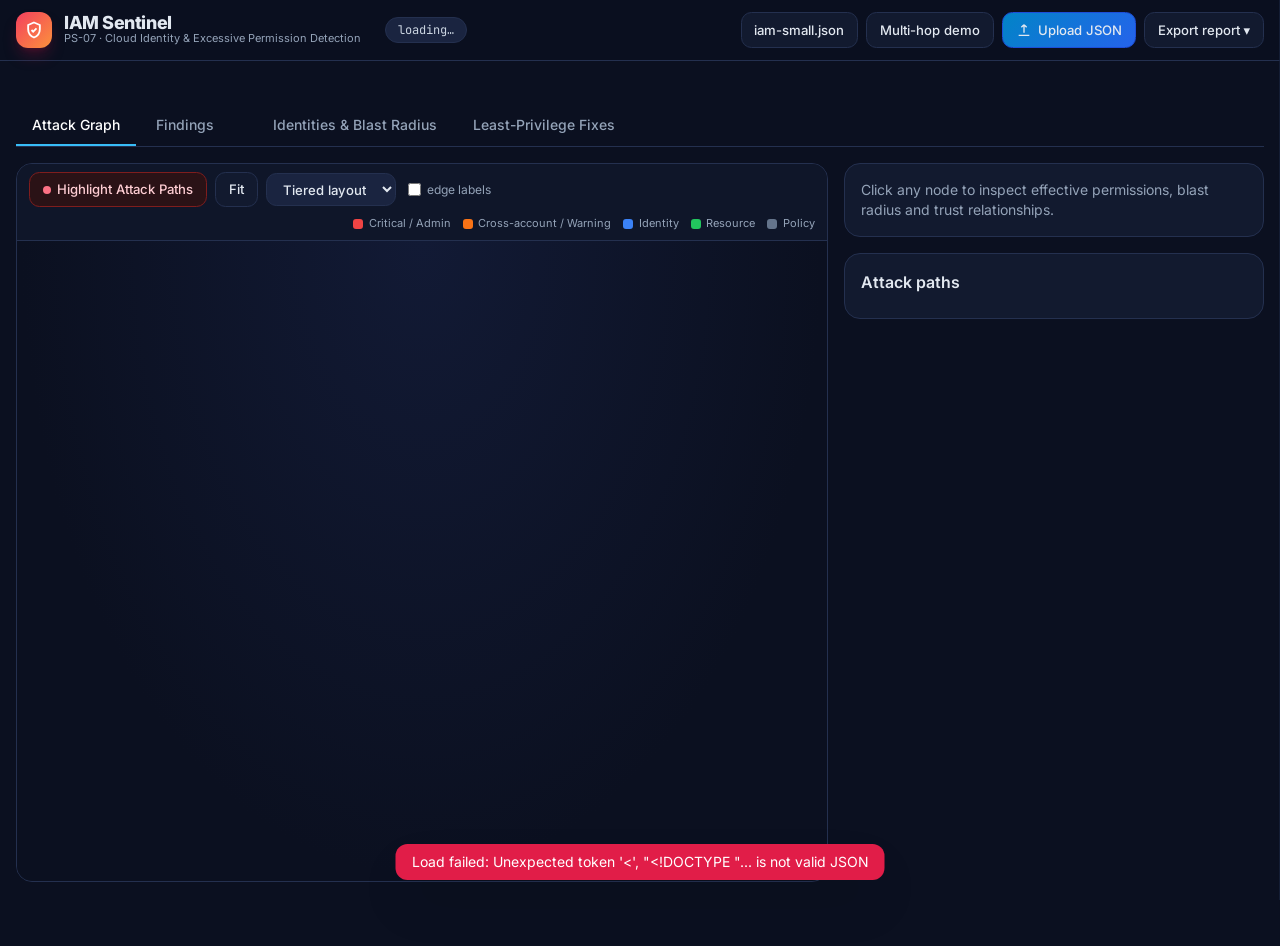
==== static/index.html @ 8353f0c9 "Initial commit: IAM-Sentinel Cloud Identity & Excessive Permission Detection System" ====
<!doctype html>
<html lang="en" class="dark">
<head>
  <meta charset="utf-8">
  <meta name="viewport" content="width=device-width, initial-scale=1">
  <title>IAM Sentinel · Cloud Identity Risk</title>
  <link rel="preconnect" href="https://fonts.googleapis.com">
  <link href="https://fonts.googleapis.com/css2?family=Inter:wght@400;500;600;700;800&family=JetBrains+Mono:wght@400;600&display=swap" rel="stylesheet">
  <!-- vendored locally so the dashboard works fully offline (Tailwind Play CDN 3.4.5, Cytoscape.js 3.28.1) -->
  <script src="/static/vendor/tailwind.js"></script>
  <script>
    tailwind.config = {
      darkMode: 'class',
      theme: { extend: {
        fontFamily: { sans: ['Inter', 'system-ui', 'sans-serif'], mono: ['JetBrains Mono', 'ui-monospace', 'monospace'] },
        colors: { ink: { 950: '#070b16', 900: '#0b1020', 850: '#0f1629', 800: '#121a2f', 700: '#1a2440', 600: '#24304f', 500: '#3a4a70' } }
      } }
    }
  </script>
  <script src="/static/vendor/cytoscape.min.js"></script>
  <link rel="stylesheet" href="/static/app.css">
</head>
<body class="bg-ink-900 text-slate-200 font-sans antialiased min-h-screen">

<!-- drag & drop overlay -->
<div id="dropOverlay" class="hidden fixed inset-0 z-50 bg-ink-950/90 backdrop-blur flex items-center justify-center">
  <div class="border-2 border-dashed border-sky-400 rounded-3xl px-16 py-12 text-center">
    <div class="text-5xl mb-3">⤓</div>
    <div class="text-xl font-semibold">Drop an AWS IAM JSON export</div>
    <div class="text-slate-400 text-sm mt-1">get-account-authorization-details output, or a single policy document</div>
  </div>
</div>

<!-- header -->
<header class="sticky top-0 z-40 bg-ink-900/85 backdrop-blur border-b border-ink-600">
  <div class="max-w-[1600px] mx-auto px-4 py-3 flex flex-wrap items-center gap-3">
    <div class="flex items-center gap-3 mr-auto">
      <div class="w-9 h-9 rounded-xl bg-gradient-to-br from-rose-500 to-orange-400 grid place-items-center shadow-lg shadow-rose-900/40">
        <svg viewBox="0 0 24 24" class="w-5 h-5 text-white" fill="none" stroke="currentColor" stroke-width="2.2"><path d="M12 3l7 3v5c0 4.5-3 8.3-7 10-4-1.7-7-5.5-7-10V6l7-3z"/><path d="M9 12l2 2 4-4"/></svg>
      </div>
      <div>
        <div class="font-extrabold tracking-tight text-lg leading-none">IAM Sentinel</div>
        <div class="text-[11px] text-slate-400 leading-tight">PS-07 · Cloud Identity &amp; Excessive Permission Detection</div>
      </div>
      <span id="sourcePill" class="ml-3 hidden sm:inline-flex items-center gap-1.5 text-xs bg-ink-700 border border-ink-600 rounded-full px-3 py-1 font-mono text-slate-300">loading…</span>
    </div>
    <div class="flex flex-wrap items-center gap-2 text-sm">
      <button data-sample="default" class="sample-btn btn">iam-small.json</button>
      <button data-sample="multihop" class="sample-btn btn">Multi-hop demo</button>
      <label class="btn btn-primary cursor-pointer">
        <svg viewBox="0 0 24 24" class="w-4 h-4" fill="none" stroke="currentColor" stroke-width="2"><path d="M12 16V4m0 0l-4 4m4-4l4 4M4 20h16"/></svg>
        Upload JSON<input id="fileInput" type="file" accept=".json,application/json" class="hidden">
      </label>
      <div class="relative" id="exportWrap">
        <button id="exportBtn" class="btn">Export report ▾</button>
        <div id="exportMenu" class="hidden absolute right-0 mt-2 w-56 bg-ink-800 border border-ink-600 rounded-xl shadow-2xl p-1 z-50">
          <a data-fmt="html" class="export-link">HTML executive + technical report</a>
          <a data-fmt="md" class="export-link">Markdown report</a>
          <a data-fmt="json" class="export-link">JSON (full findings)</a>
          <a data-fmt="sarif" class="export-link">SARIF 2.1.0 (CI/CD)</a>
          <a id="applyScript" class="export-link">apply-remediations.sh</a>
        </div>
      </div>
    </div>
  </div>
</header>

<main class="max-w-[1600px] mx-auto px-4 pb-16">
  <!-- posture banner -->
  <section id="posture" class="grid grid-cols-2 md:grid-cols-3 xl:grid-cols-6 gap-3 mt-5"></section>
  <div id="telemetryNote" class="hidden mt-3 text-sm rounded-xl border border-amber-500/30 bg-amber-500/10 text-amber-200 px-4 py-2"></div>

  <!-- tabs -->
  <nav class="mt-6 flex gap-1 border-b border-ink-600 text-sm overflow-x-auto" id="tabs">
    <button data-tab="graph" class="tab active">Attack Graph</button>
    <button data-tab="findings" class="tab">Findings <span id="findCount" class="badge-count"></span></button>
    <button data-tab="identities" class="tab">Identities &amp; Blast Radius</button>
    <button data-tab="remediation" class="tab">Least-Privilege Fixes <span id="remCount" class="badge-count"></span></button>
  </nav>

  <!-- GRAPH -->
  <section data-panel="graph" class="panel mt-4 grid grid-cols-1 xl:grid-cols-[1fr_420px] gap-4">
    <div class="card p-0 overflow-hidden flex flex-col">
      <div class="flex flex-wrap items-center gap-2 px-3 py-2 border-b border-ink-600 bg-ink-850">
        <button id="hlToggle" class="btn btn-danger">
          <span class="w-2 h-2 rounded-full bg-rose-400 animate-pulse"></span> Highlight Attack Paths
        </button>
        <button id="fitBtn" class="btn">Fit</button>
        <select id="layoutSel" class="btn bg-ink-700">
          <option value="tiers">Tiered layout</option>
          <option value="cose">Force layout</option>
        </select>
        <label class="flex items-center gap-1.5 text-xs text-slate-400 ml-1"><input id="edgeLabels" type="checkbox" class="accent-sky-500"> edge labels</label>
        <div class="ml-auto flex flex-wrap gap-3 text-[11px] text-slate-400" id="legend">
          <span class="lg"><i style="background:#ef4444"></i>Critical / Admin</span>
          <span class="lg"><i style="background:#f97316"></i>Cross-account / Warning</span>
          <span class="lg"><i style="background:#3b82f6"></i>Identity</span>
          <span class="lg"><i style="background:#22c55e"></i>Resource</span>
          <span class="lg"><i style="background:#64748b"></i>Policy</span>
        </div>
      </div>
      <div class="relative flex-1">
        <div id="cy" class="w-full h-[640px] bg-[radial-gradient(ellipse_at_top,_#121a35,_#0b1020_70%)]"></div>
        <div class="absolute bottom-2 left-3 text-[10px] text-slate-500 pointer-events-none" id="tierLabels"></div>
      </div>
    </div>
    <div class="flex flex-col gap-4 min-w-0">
      <div class="card" id="inspector">
        <div class="text-slate-400 text-sm">Click any node to inspect effective permissions, blast radius and trust relationships.</div>
      </div>
      <div class="card">
        <div class="flex items-center justify-between mb-2">
          <h3 class="font-semibold">Attack paths</h3>
          <span class="text-xs text-slate-400" id="pathCount"></span>
        </div>
        <div id="pathList" class="flex flex-col gap-2 max-h-[420px] overflow-auto pr-1"></div>
      </div>
    </div>
  </section>

  <!-- FINDINGS -->
  <section data-panel="findings" class="panel hidden mt-4">
    <div class="card">
      <div class="flex flex-wrap gap-2 items-center mb-3">
        <div id="sevFilters" class="flex flex-wrap gap-1.5"></div>
        <select id="catFilter" class="btn bg-ink-700"><option value="">All categories</option></select>
        <select id="expFilter" class="btn bg-ink-700">
          <option value="">Any exploitability</option><option>confirmed</option><option>conditional</option><option>latent</option><option>informational</option>
        </select>
        <input id="searchBox" placeholder="Search identity, policy, action, rule…" class="btn bg-ink-700 flex-1 min-w-[220px] text-left">
      </div>
      <div class="overflow-x-auto">
        <table class="w-full text-sm" id="findingsTable">
          <thead class="text-[11px] uppercase tracking-wide text-slate-400 text-left">
            <tr><th class="th">ID</th><th class="th">Severity</th><th class="th">Rule</th><th class="th">Finding</th><th class="th">Identity</th>
              <th class="th">Policy / Sid</th><th class="th">Action</th><th class="th">Resource</th></tr>
          </thead>
          <tbody></tbody>
        </table>
      </div>
    </div>
  </section>

  <!-- IDENTITIES -->
  <section data-panel="identities" class="panel hidden mt-4">
    <div id="identityGrid" class="grid grid-cols-1 md:grid-cols-2 xl:grid-cols-3 gap-3"></div>
  </section>

  <!-- REMEDIATION -->
  <section data-panel="remediation" class="panel hidden mt-4 grid grid-cols-1 lg:grid-cols-[340px_1fr] gap-4">
    <div id="remList" class="flex flex-col gap-2"></div>
    <div id="remDetail" class="card min-w-0"></div>
  </section>
</main>

<!-- evidence drawer -->
<div id="drawerBack" class="hidden fixed inset-0 bg-black/50 z-40"></div>
<aside id="drawer" class="fixed top-0 right-0 h-full w-full lg:w-[62vw] max-w-[1100px] bg-ink-850 border-l border-ink-600 z-50 translate-x-full transition-transform duration-300 overflow-y-auto">
  <div id="drawerBody" class="p-6"></div>
</aside>

<div id="toast" class="hidden fixed bottom-5 left-1/2 -translate-x-1/2 z-[60] px-4 py-2 rounded-xl text-sm shadow-2xl"></div>
<div id="loading" class="fixed inset-0 z-[70] grid place-items-center bg-ink-900/80">
  <div class="flex items-center gap-3 text-slate-300"><span class="spinner"></span> Analysing IAM snapshot…</div>
</div>

<script src="/static/app.js"></script>
</body>
</html>
---- static/app.css ----
.btn{display:inline-flex;align-items:center;gap:.4rem;padding:.42rem .8rem;border-radius:.65rem;border:1px solid #24304f;background:#121a2f;color:#e2e8f0;font-size:.82rem;font-weight:500;transition:all .15s}
.btn:hover{border-color:#3a4a70;background:#1a2440}
.btn-primary{background:linear-gradient(135deg,#0284c7,#2563eb);border-color:#1d4ed8}
.btn-primary:hover{filter:brightness(1.1);background:linear-gradient(135deg,#0284c7,#2563eb)}
.btn-danger{border-color:#7f1d1d;background:#2a1216;color:#fecdd3}
.btn-danger.on{background:#be123c;border-color:#fb7185;color:#fff;box-shadow:0 0 0 3px rgba(244,63,94,.25)}
.btn.active-sample{border-color:#38bdf8;color:#7dd3fc}
.card{background:#121a2f;border:1px solid #24304f;border-radius:1rem;padding:1rem}
.tab{padding:.6rem 1rem;color:#94a3b8;border-bottom:2px solid transparent;white-space:nowrap;font-weight:500}
.tab:hover{color:#e2e8f0}
.tab.active{color:#fff;border-color:#38bdf8}
.badge-count{display:inline-block;margin-left:.3rem;font-size:.7rem;background:#24304f;border-radius:999px;padding:0 .45rem;color:#cbd5e1}
.th{padding:.5rem .6rem;border-bottom:1px solid #24304f;font-weight:600}
.td{padding:.55rem .6rem;border-bottom:1px solid #1a2440;vertical-align:top}
tr.row{cursor:pointer}tr.row:hover td{background:#16203a}
.sev{display:inline-flex;align-items:center;padding:.05rem .5rem;border-radius:999px;font-size:.68rem;font-weight:700;letter-spacing:.02em}
.sev-CRITICAL{background:#ef4444;color:#fff}.sev-HIGH{background:#f97316;color:#fff}.sev-MEDIUM{background:#eab308;color:#111}
.sev-LOW{background:#3b82f6;color:#fff}.sev-INFO{background:#475569;color:#fff}.sev-NONE{background:#16a34a;color:#fff}
.chip{display:inline-flex;align-items:center;gap:.25rem;font-size:.7rem;padding:.1rem .5rem;border-radius:.4rem;background:#1a2440;border:1px solid #24304f;color:#cbd5e1}
.mono{font-family:'JetBrains Mono',ui-monospace,monospace}
.export-link{display:block;padding:.5rem .7rem;border-radius:.5rem;font-size:.8rem;cursor:pointer;color:#cbd5e1}
.export-link:hover{background:#1a2440;color:#fff}
.lg{display:inline-flex;align-items:center;gap:.35rem}.lg i{width:10px;height:10px;border-radius:3px;display:inline-block}
.sevf{opacity:.35;cursor:pointer;user-select:none}.sevf.on{opacity:1}
pre.code{background:#070b16;border:1px solid #1a2440;border-radius:.75rem;padding:.8rem;font-size:.75rem;overflow:auto;color:#d6deeb;font-family:'JetBrains Mono',monospace}
.diff{font-family:'JetBrains Mono',monospace;font-size:11.5px;line-height:1.55;border:1px solid #1a2440;border-radius:.75rem;overflow:auto;max-height:560px;background:#070b16}
.diff table{border-collapse:collapse;width:100%;table-layout:fixed}
.diff td{padding:0 .5rem;white-space:pre;overflow:hidden;text-overflow:ellipsis;vertical-align:top}
.diff td.n{width:3rem;color:#475569;text-align:right;user-select:none;border-right:1px solid #1a2440}
.diff tr.del td.l{background:rgba(239,68,68,.16);color:#fecaca}.diff tr.add td.r{background:rgba(34,197,94,.16);color:#bbf7d0}
.diff tr.chg td.l{background:rgba(239,68,68,.13);color:#fecaca}.diff tr.chg td.r{background:rgba(34,197,94,.13);color:#bbf7d0}
.diff tr.gap td{background:#0f1629;color:#64748b;text-align:center;cursor:pointer;font-style:italic}
.diff thead td{position:sticky;top:0;background:#0f1629;color:#94a3b8;font-family:Inter,sans-serif;font-weight:600;padding:.4rem .5rem;border-bottom:1px solid #24304f}
.spinner{width:22px;height:22px;border-radius:50%;border:3px solid #24304f;border-top-color:#38bdf8;animation:spin 1s linear infinite;display:inline-block}
@keyframes spin{to{transform:rotate(360deg)}}
.gauge-track{stroke:#1a2440}.kv{display:grid;grid-template-columns:140px 1fr;gap:.35rem .75rem;font-size:.8rem}
.kv>div:nth-child(odd){color:#94a3b8}
.path-card{border:1px solid #24304f;border-radius:.75rem;padding:.6rem .7rem;background:#0f1629;cursor:pointer;transition:all .15s}
.path-card:hover,.path-card.on{border-color:#facc15;background:#1a1a10}
.step{display:inline-flex;align-items:center;gap:.3rem;font-size:.72rem;background:#1a2440;border-radius:.4rem;padding:.05rem .4rem;margin:.1rem 0}
.arrow{color:#64748b;font-size:.7rem;margin:0 .15rem}
::-webkit-scrollbar{width:9px;height:9px}::-webkit-scrollbar-thumb{background:#24304f;border-radius:8px}::-webkit-scrollbar-track{background:transparent}
.ins-h{margin-top:1rem;margin-bottom:.4rem;font-size:.72rem;text-transform:uppercase;letter-spacing:.06em;color:#94a3b8;font-weight:700}
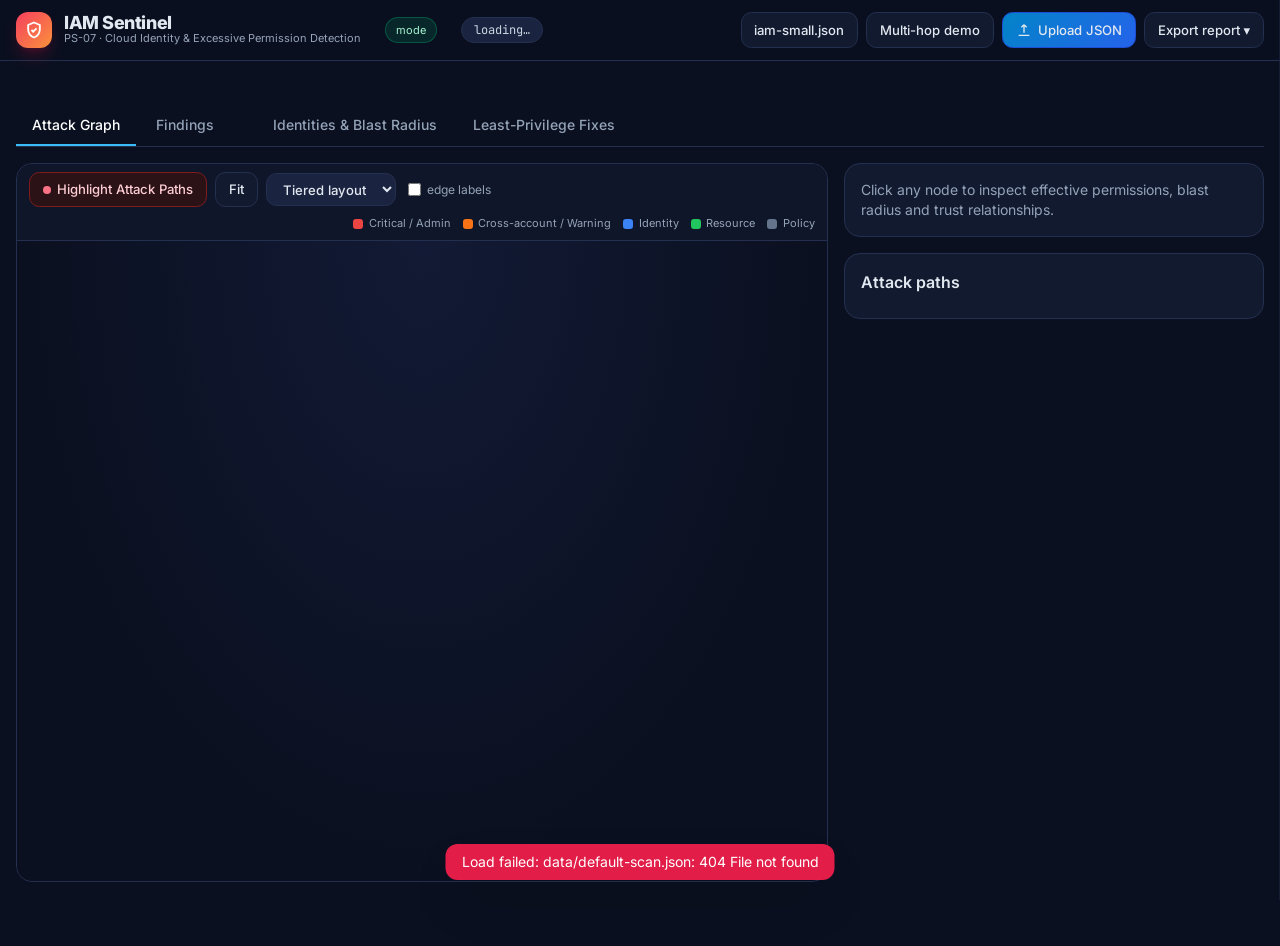
==== commit 39956edc: "Add GitHub Pages static build" ====
--- a/static/index.html
+++ b/static/index.html
@@ -4,6 +4,7 @@
   <meta charset="utf-8">
   <meta name="viewport" content="width=device-width, initial-scale=1">
   <title>IAM Sentinel · Cloud Identity Risk</title>
+  <link rel="icon" href="data:image/svg+xml,%3Csvg xmlns='http://www.w3.org/2000/svg' viewBox='0 0 24 24'%3E%3Crect width='24' height='24' rx='6' fill='%23f43f5e'/%3E%3Cpath d='M12 4l6 2.5v4.5c0 4-2.6 7.2-6 8.7-3.4-1.5-6-4.7-6-8.7V6.5L12 4z' fill='none' stroke='white' stroke-width='2'/%3E%3C/svg%3E">
   <link rel="preconnect" href="https://fonts.googleapis.com">
   <link href="https://fonts.googleapis.com/css2?family=Inter:wght@400;500;600;700;800&family=JetBrains+Mono:wght@400;600&display=swap" rel="stylesheet">
   <!-- vendored locally so the dashboard works fully offline (Tailwind Play CDN 3.4.5, Cytoscape.js 3.28.1) -->
@@ -42,6 +43,7 @@
         <div class="font-extrabold tracking-tight text-lg leading-none">IAM Sentinel</div>
         <div class="text-[11px] text-slate-400 leading-tight">PS-07 · Cloud Identity &amp; Excessive Permission Detection</div>
       </div>
+      <span id="modePill" class="hidden ml-3 sm:inline-flex items-center text-[11px] bg-emerald-900/40 border border-emerald-700/60 text-emerald-200 rounded-full px-2.5 py-1">mode</span>
       <span id="sourcePill" class="ml-3 hidden sm:inline-flex items-center gap-1.5 text-xs bg-ink-700 border border-ink-600 rounded-full px-3 py-1 font-mono text-slate-300">loading…</span>
     </div>
     <div class="flex flex-wrap items-center gap-2 text-sm">
@@ -164,6 +166,8 @@
   <div class="flex items-center gap-3 text-slate-300"><span class="spinner"></span> Analysing IAM snapshot…</div>
 </div>
 
+<script src="/static/catalog.js"></script>
+<script src="/static/analyzer.js"></script>
 <script src="/static/app.js"></script>
 </body>
 </html>
